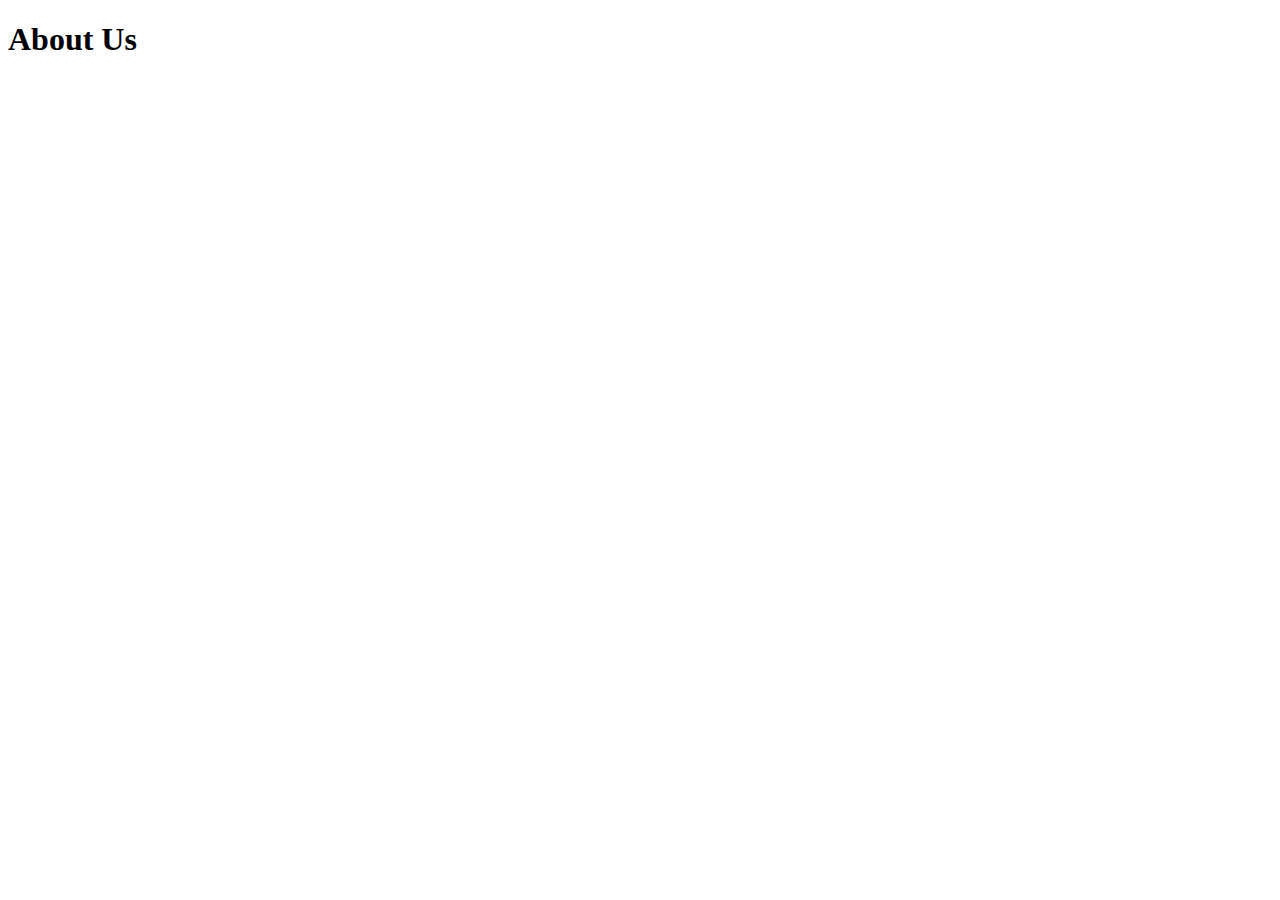
==== about_us.html @ 6ae33874 "Written_assignment_individual 1" ====
<!DOCTYPE html>
<html lang="en">
<head>
    <meta charset="UTF-8">
    <meta name="viewport" content="width=device-width, initial-scale=1.0">
    <title>About Us</title>
    <link rel="stylesheet" href="styles.css">
</head>
<body>
   <h1>About Us</h1> 
</body>
</html>
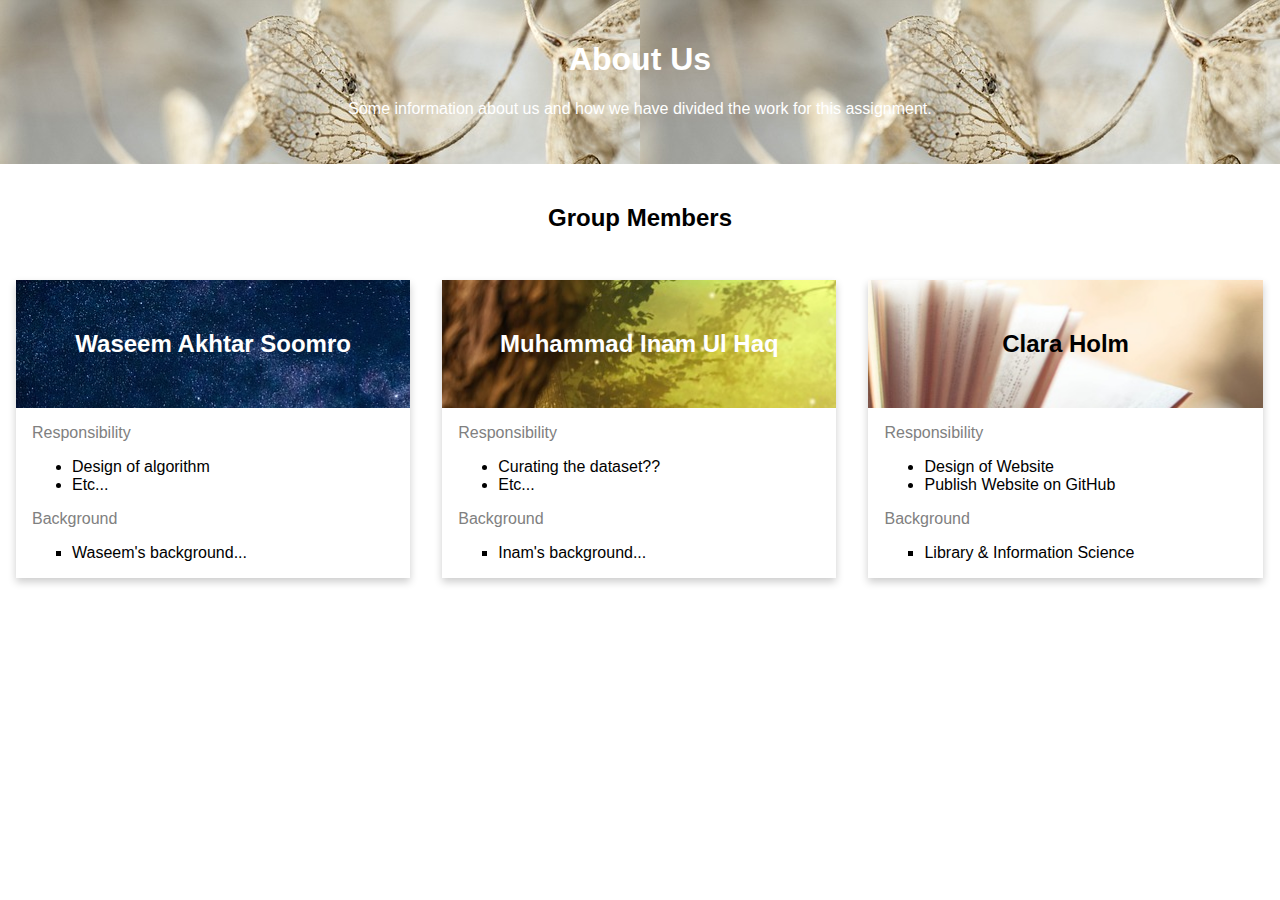
==== commit 61b195e6: "About us page" ====
--- a/about_us.html
+++ b/about_us.html
@@ -4,9 +4,69 @@
     <meta charset="UTF-8">
     <meta name="viewport" content="width=device-width, initial-scale=1.0">
     <title>About Us</title>
-    <link rel="stylesheet" href="styles.css">
+    <link rel="stylesheet" href="styles_about_us.css">
 </head>
 <body>
-   <h1>About Us</h1> 
+    <div class="about-section">
+        <h1>About Us</h1>
+        <p>Some information about us and how we have divided the work for this assignment.</p>
+      </div>
+      
+      <h2 style="text-align:center">Group Members</h2>
+      <div class="row">
+        <div class="column">
+          <div class="card">
+            <div id="waseem" class="h2">
+             <h2>Waseem Akhtar Soomro</h2></div>
+            <div class="container">
+              <p class="title">Responsibility</p>
+              <ul>
+                <li>Design of algorithm</li>
+                <li>Etc...</li>
+              </ul>
+              <p class="title">Background</p>
+              <ul style="list-style-type:square;">
+                <li>Waseem's background...</li>
+              </ul>
+            </div>
+          </div>
+        </div>
+      
+        <div class="column">
+          <div class="card">
+            <div id="inam" class="h2">
+                <h2>Muhammad Inam Ul Haq</h2></div>
+            <div class="container">
+              <p class="title">Responsibility</p>
+              <ul>
+                <li>Curating the dataset??</li>
+                <li>Etc...</li>
+              </ul>
+              <p class="title">Background</p>
+              <ul style="list-style-type:square;">
+                <li>Inam's background...</li>
+              </ul>
+            </div>
+          </div>
+        </div>
+      
+        <div class="column">
+          <div class="card">
+            <div id="clara" class="h2">
+                <h2>Clara Holm</h2></div>
+            <div class="container">
+              <p class="title">Responsibility</p>
+              <ul>
+                <li>Design of Website</li>
+                <li>Publish Website on GitHub</li>
+              </ul>
+              <p class="title">Background</p>
+              <ul style="list-style-type:square;">
+                <li>Library & Information Science</li>
+              </ul>
+            </div>
+          </div>
+        </div>
+      </div>
 </body>
 </html>--- a/styles_about_us.css
+++ b/styles_about_us.css
@@ -0,0 +1,62 @@
+body {
+    font-family: Arial, Helvetica, sans-serif;
+    margin: 0;
+  }
+  
+  html {
+    box-sizing: border-box;
+  }
+  
+  *, *:before, *:after {
+    box-sizing: inherit;
+  }
+  
+  .column {
+    float: left;
+    width: 33.3%;
+    margin-bottom: 16px;
+    padding: 0 8px;
+  }
+  
+  .card {
+    box-shadow: 0 4px 8px 0 rgba(0, 0, 0, 0.2);
+    margin: 8px;
+  }
+  
+  .about-section {
+    padding-top: 20px ;
+    padding-bottom: 30px;
+    text-align: center;
+    background-image: url("leaves-4235968_640.jpg");
+    color: white;
+  }
+
+  .h2 { padding: 10px;
+    text-align: center;
+    color: white; 
+    }
+
+    #clara { color: black ; background-image: url("book-1283865_640.jpg");}
+    #waseem { background-image: url("milky-way-5295160_640.jpg");}
+    #inam { color: white ; background-image: url("background-image-3778266_640.jpg") ;}
+  
+  .container {
+    padding: 0 16px;
+  }
+  
+  .container::after, .row::after {
+    content: "";
+    clear: both;
+    display: table;
+  }
+  
+  .title {
+    color: grey;
+  }
+
+  h2 { padding: 20px;
+    box-sizing: border-box
+}
+  
+
+ 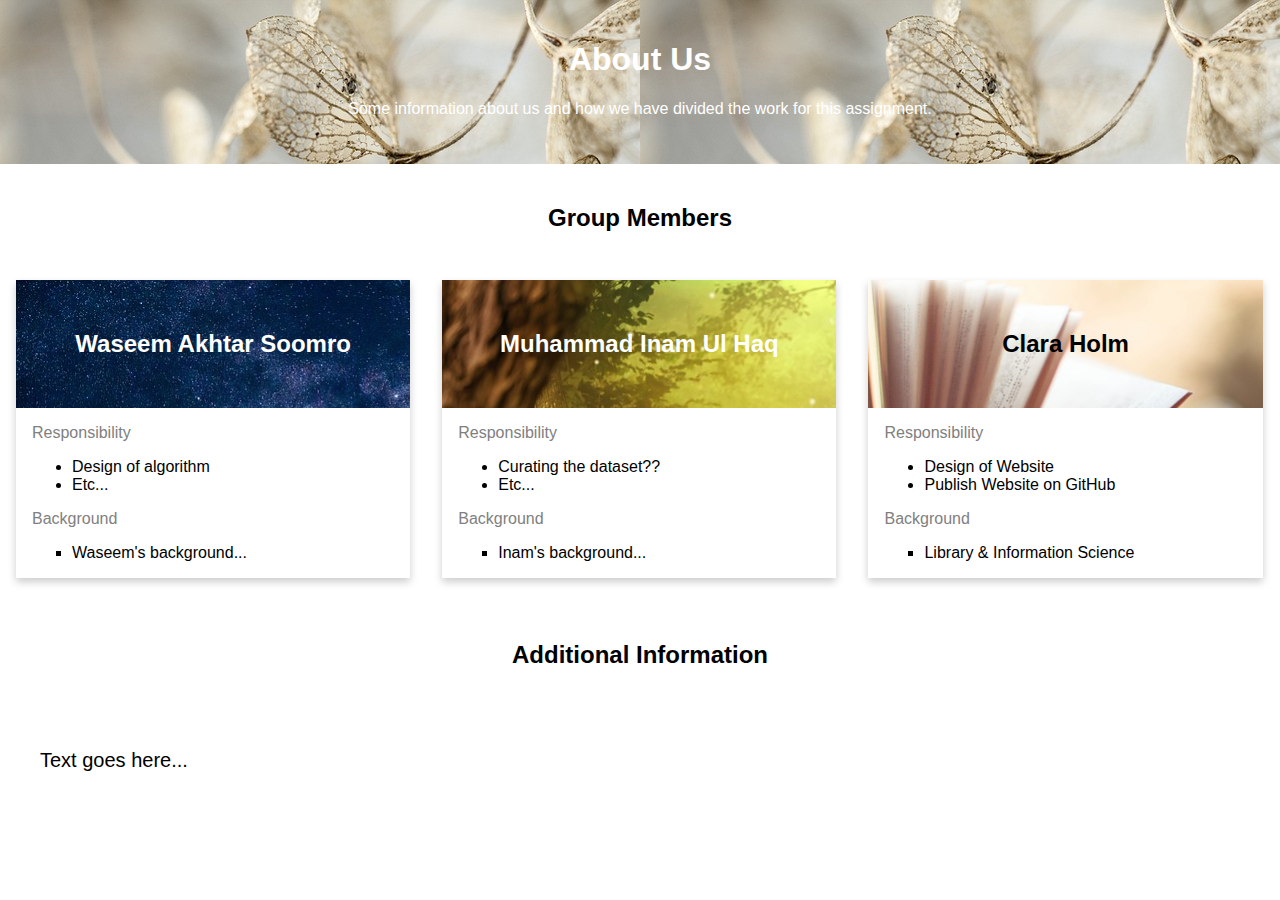
==== commit 9d60f03a: "about us 2" ====
--- a/about_us.html
+++ b/about_us.html
@@ -68,5 +68,9 @@
           </div>
         </div>
       </div>
+      <h2 style="text-align:center">Additional Information</h2>
+      <section class="more_info">
+      <p>Text goes here...</p>
+    </section>
 </body>
 </html>--- a/styles_about_us.css
+++ b/styles_about_us.css
@@ -9,7 +9,7 @@
   
   *, *:before, *:after {
     box-sizing: inherit;
-  }
+  } /* Don't know what this does??*/
   
   .column {
     float: left;
@@ -22,6 +22,9 @@
     box-shadow: 0 4px 8px 0 rgba(0, 0, 0, 0.2);
     margin: 8px;
   }
+
+  .card:hover {
+    box-shadow: 0 8px 16px 0 rgba(0,0,0,0.2) }
   
   .about-section {
     padding-top: 20px ;
@@ -57,6 +60,10 @@
   h2 { padding: 20px;
     box-sizing: border-box
 }
-  
+
+.more_info { color: black;
+    font-size: 20px; 
+    padding-top:20px; 
+    padding-left:40px;}
 
  